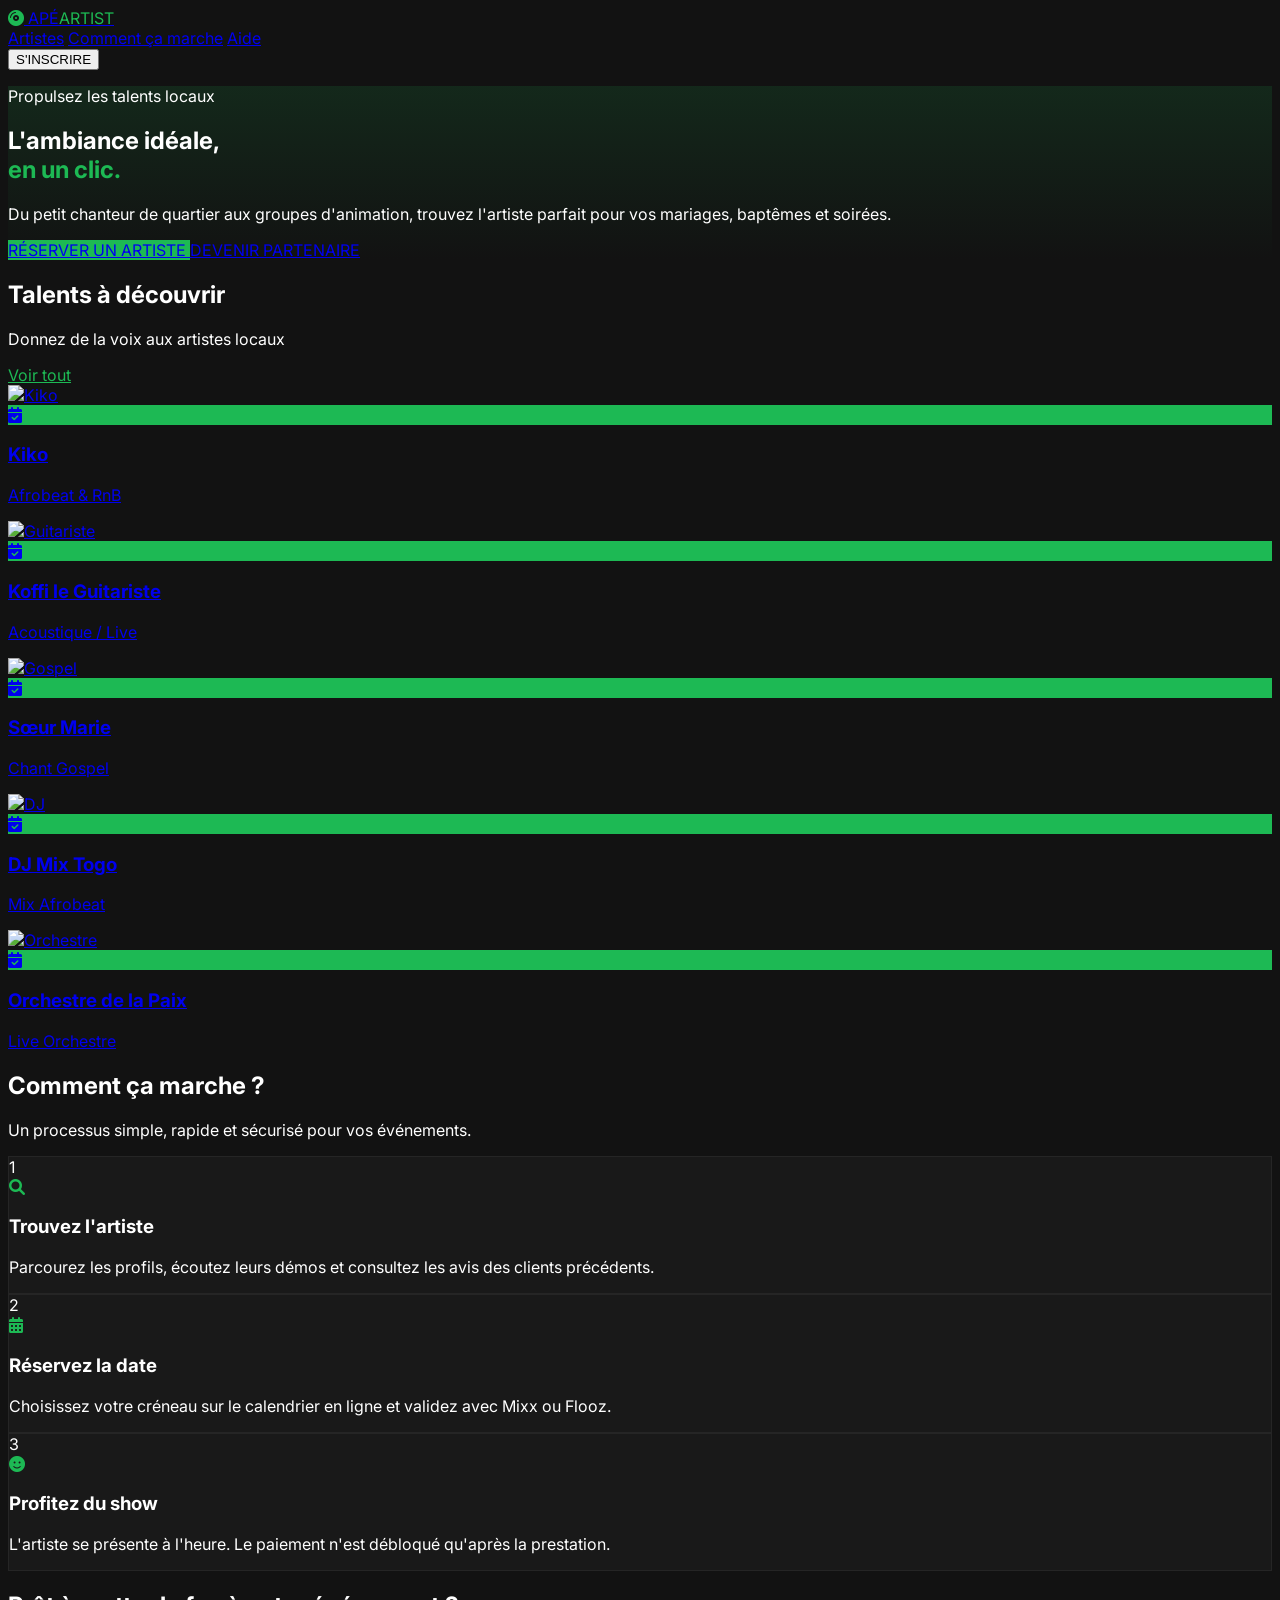
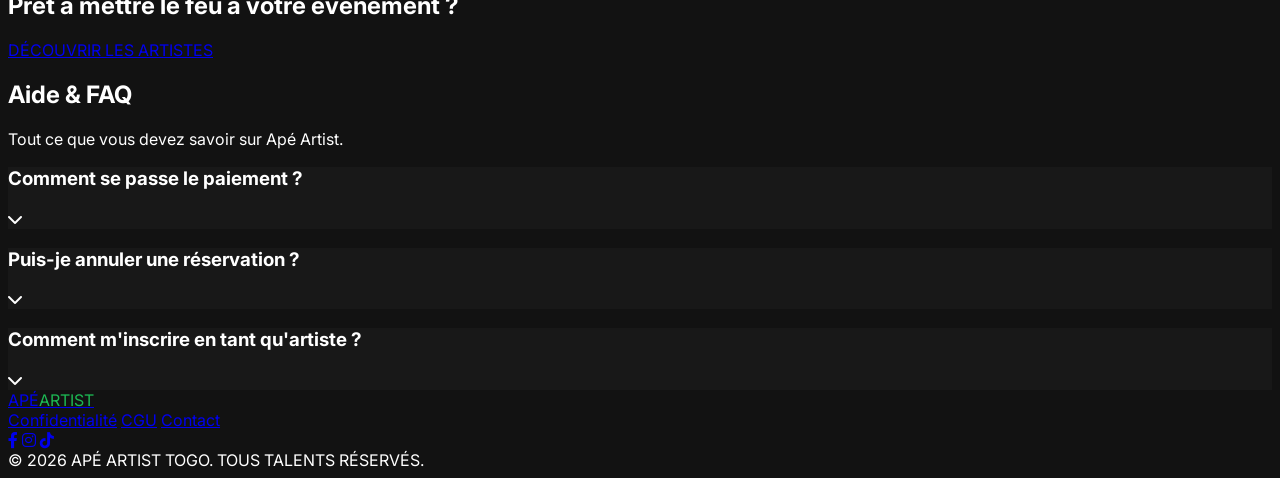
==== index.html @ c3b59874 "Add changes" ====
<!DOCTYPE html>
<html lang="fr">
<head>
    <meta charset="UTF-8">
    <meta name="viewport" content="width=device-width, initial-scale=1.0">
    <title>Apé Artist | Ambiancez vos évènements</title>
    <script src="https://cdn.tailwindcss.com"></script>
    <link href="https://cdnjs.cloudflare.com/ajax/libs/font-awesome/6.0.0/css/all.min.css" rel="stylesheet">
    <style>
        @import url('https://fonts.googleapis.com/css2?family=Inter:wght@400;700;900&display=swap');
        body { background-color: #121212; color: white; font-family: 'Inter', sans-serif; scroll-behavior: smooth; }
        .spotify-green { color: #1DB954; }
        .bg-spotify-green { background-color: #1DB954; }
        .bg-spotify-card { background-color: #181818; transition: all 0.3s ease; }
        .bg-spotify-card:hover { background-color: #282828; transform: translateY(-5px); }
        .gradient-hero { background: linear-gradient(0deg, #121212 0%, #1db95422 100%); }
        
        /* FAQ Accordion Logic */
        .faq-answer { max-height: 0; overflow: hidden; transition: max-height 0.3s ease-out; }
        .faq-item.active .faq-answer { max-height: 500px; padding-top: 1rem; }
        .faq-item.active i { transform: rotate(180deg); color: #1DB954; }

        .step-card { background: rgba(255,255,255,0.03); border: 1px solid rgba(255,255,255,0.05); }
    </style>
</head>
<body>

    <!-- NAVIGATION -->
    <nav class="sticky top-0 bg-[#121212]/95 backdrop-blur-md z-50 border-b border-white/5">
        <div class="max-w-7xl mx-auto px-6 md:px-12 py-4 flex items-center justify-between">
            <a href="index.html" class="text-2xl font-black tracking-tighter flex items-center">
                <i class="fa-solid fa-compact-disc mr-2 spotify-green"></i>
                APÉ<span class="spotify-green">ARTIST</span>
            </a>
            <div class="hidden md:flex space-x-8 font-bold text-xs uppercase tracking-widest">
                <a href="#artists" class="hover:text-white text-gray-400 transition-colors">Artistes</a>
                <a href="#how-it-works" class="hover:text-white text-gray-400 transition-colors">Comment ça marche</a>
                <a href="#faq" class="hover:text-white text-gray-400 transition-colors">Aide</a>
            </div>
            <button class="bg-white text-black px-6 py-2.5 rounded-full font-black hover:scale-105 transition-transform text-xs uppercase">
                S'INSCRIRE
            </button>
        </div>
    </nav>

    <!-- HERO -->
    <section class="gradient-hero pt-24 pb-32 px-6 md:px-12">
        <div class="max-w-7xl mx-auto text-center">
            <p class="uppercase font-black tracking-[0.3em] text-[10px] text-spotify-green mb-6">Propulsez les talents locaux</p>
            <h1 class="text-6xl md:text-8xl font-black mb-8 tracking-tighter leading-none">
                L'ambiance idéale,<br>
                <span class="spotify-green">en un clic.</span>
            </h1>
            <p class="text-lg md:text-xl text-gray-400 mb-12 max-w-2xl mx-auto font-medium">
                Du petit chanteur de quartier aux groupes d'animation, trouvez l'artiste parfait pour vos mariages, baptêmes et soirées.
            </p>
            <div class="flex flex-col md:flex-row justify-center gap-6">
                <a href="artists.html" class="bg-spotify-green text-black px-12 py-5 rounded-full font-black text-sm hover:scale-105 transition-transform shadow-xl shadow-green-500/10 uppercase">
                    RÉSERVER UN ARTISTE
                </a>
                <a href="#" class="border border-white/20 px-12 py-5 rounded-full font-black text-sm hover:scale-105 hover:bg-white/5 transition-all uppercase">
                    DEVENIR PARTENAIRE
                </a>
            </div>
        </div>
    </section>

    <!-- ARTISTES -->
    <section id="artists" class="py-24 px-6 md:px-12">
        <div class="max-w-7xl mx-auto">
            <div class="flex justify-between items-end mb-12">
                <div>
                    <h2 class="text-3xl md:text-4xl font-black tracking-tight">Talents à découvrir</h2>
                    <p class="text-gray-500 font-medium">Donnez de la voix aux artistes locaux</p>
                </div>
                <a href="artists.html" class="spotify-green font-black text-xs uppercase tracking-widest hover:underline">Voir tout</a>
            </div>

            <div class="grid grid-cols-2 md:grid-cols-4 lg:grid-cols-5 gap-6">
                <!-- Card 1 - Kiko -->
                <a href="profile.html" class="bg-spotify-card p-4 rounded-2xl cursor-pointer group block">
                    <div class="relative mb-4 overflow-hidden rounded-xl">
                        <img src="https://cdn-images.dzcdn.net/images/artist/9684760aba0fc6d62cc1f56939b9abab/1900x1900-000000-80-0-0.jpg" class="aspect-square object-cover group-hover:scale-110 transition-transform duration-500" alt="Kiko">
                        <div class="absolute bottom-3 right-3 bg-spotify-green w-10 h-10 rounded-full flex items-center justify-center shadow-lg opacity-0 group-hover:opacity-100 transition-all translate-y-4 group-hover:translate-y-0">
                            <i class="fa-solid fa-calendar-check text-black"></i>
                        </div>
                    </div>
                    <h3 class="font-bold truncate">Kiko</h3>
                    <p class="text-gray-500 text-xs font-bold tracking-wider mt-1">Afrobeat & RnB</p>
                </a>
                
                <!-- Card 2 - Guitariste -->
                <a href="profile.html" class="bg-spotify-card p-4 rounded-2xl cursor-pointer group block">
                    <div class="relative mb-4 overflow-hidden rounded-xl">
                        <img src="https://images.unsplash.com/photo-1520110120835-c96534a4c984?auto=format&fit=crop&w=300&q=80" class="aspect-square object-cover group-hover:scale-110 transition-transform duration-500" alt="Guitariste">
                        <div class="absolute bottom-3 right-3 bg-spotify-green w-10 h-10 rounded-full flex items-center justify-center shadow-lg opacity-0 group-hover:opacity-100 transition-all translate-y-4 group-hover:translate-y-0">
                            <i class="fa-solid fa-calendar-check text-black"></i>
                        </div>
                    </div>
                    <h3 class="font-bold truncate">Koffi le Guitariste</h3>
                    <p class="text-gray-500 text-xs font-bold tracking-wider mt-1">Acoustique / Live</p>
                </a>

                <!-- Card 3 - Gospel -->
                <a href="profile.html" class="bg-spotify-card p-4 rounded-2xl cursor-pointer group block">
                    <div class="relative mb-4 overflow-hidden rounded-xl">
                        <img src="https://images.unsplash.com/photo-1493225255756-d9584f8606e9?auto=format&fit=crop&w=300&q=80" class="aspect-square object-cover group-hover:scale-110 transition-transform duration-500" alt="Gospel">
                        <div class="absolute bottom-3 right-3 bg-spotify-green w-10 h-10 rounded-full flex items-center justify-center shadow-lg opacity-0 group-hover:opacity-100 transition-all translate-y-4 group-hover:translate-y-0">
                            <i class="fa-solid fa-calendar-check text-black"></i>
                        </div>
                    </div>
                    <h3 class="font-bold truncate">Sœur Marie</h3>
                    <p class="text-gray-500 text-xs font-bold tracking-wider mt-1">Chant Gospel</p>
                </a>

                <!-- Card 4 - DJ -->
                <a href="profile.html" class="bg-spotify-card p-4 rounded-2xl cursor-pointer group block">
                    <div class="relative mb-4 overflow-hidden rounded-xl">
                        <img src="https://images.unsplash.com/photo-1508700115892-45ecd05ae2ad?auto=format&fit=crop&w=300&q=80" class="aspect-square object-cover group-hover:scale-110 transition-transform duration-500" alt="DJ">
                        <div class="absolute bottom-3 right-3 bg-spotify-green w-10 h-10 rounded-full flex items-center justify-center shadow-lg opacity-0 group-hover:opacity-100 transition-all translate-y-4 group-hover:translate-y-0">
                            <i class="fa-solid fa-calendar-check text-black"></i>
                        </div>
                    </div>
                    <h3 class="font-bold truncate">DJ Mix Togo</h3>
                    <p class="text-gray-500 text-xs font-bold tracking-wider mt-1">Mix Afrobeat</p>
                </a>

                <!-- Card 5 - Orchestre -->
                <a href="profile.html" class="bg-spotify-card p-4 rounded-2xl cursor-pointer group block">
                    <div class="relative mb-4 overflow-hidden rounded-xl">
                        <img src="https://images.unsplash.com/photo-1470225620780-dba8ba36b745?auto=format&fit=crop&w=300&q=80" class="aspect-square object-cover group-hover:scale-110 transition-transform duration-500" alt="Orchestre">
                        <div class="absolute bottom-3 right-3 bg-spotify-green w-10 h-10 rounded-full flex items-center justify-center shadow-lg opacity-0 group-hover:opacity-100 transition-all translate-y-4 group-hover:translate-y-0">
                            <i class="fa-solid fa-calendar-check text-black"></i>
                        </div>
                    </div>
                    <h3 class="font-bold truncate">Orchestre de la Paix</h3>
                    <p class="text-gray-500 text-xs font-bold tracking-wider mt-1">Live Orchestre</p>
                </a>
            </div>
        </div>
    </section>

    <!-- COMMENT ÇA MARCHE -->
    <section id="how-it-works" class="py-24 px-6 md:px-12 bg-black/50">
        <div class="max-w-7xl mx-auto">
            <div class="text-center mb-20">
                <h2 class="text-4xl md:text-5xl font-black mb-4">Comment ça marche ?</h2>
                <p class="text-gray-500 max-w-xl mx-auto">Un processus simple, rapide et sécurisé pour vos événements.</p>
            </div>
            
            <div class="grid md:grid-cols-3 gap-8">
                <!-- Etape 1 -->
                <div class="step-card p-10 rounded-3xl relative overflow-hidden group">
                    <div class="absolute -top-6 -right-6 text-9xl font-black text-white/5 group-hover:text-spotify-green/10 transition-colors">1</div>
                    <div class="w-16 h-16 bg-spotify-green/10 rounded-2xl flex items-center justify-center mb-8">
                        <i class="fa-solid fa-magnifying-glass text-2xl spotify-green"></i>
                    </div>
                    <h3 class="text-2xl font-black mb-4">Trouvez l'artiste</h3>
                    <p class="text-gray-400 leading-relaxed font-medium">Parcourez les profils, écoutez leurs démos et consultez les avis des clients précédents.</p>
                </div>
                <!-- Etape 2 -->
                <div class="step-card p-10 rounded-3xl relative overflow-hidden group">
                    <div class="absolute -top-6 -right-6 text-9xl font-black text-white/5 group-hover:text-spotify-green/10 transition-colors">2</div>
                    <div class="w-16 h-16 bg-spotify-green/10 rounded-2xl flex items-center justify-center mb-8">
                        <i class="fa-solid fa-calendar-days text-2xl spotify-green"></i>
                    </div>
                    <h3 class="text-2xl font-black mb-4">Réservez la date</h3>
                    <p class="text-gray-400 leading-relaxed font-medium">Choisissez votre créneau sur le calendrier en ligne et validez avec Mixx ou Flooz.</p>
                </div>
                <!-- Etape 3 -->
                <div class="step-card p-10 rounded-3xl relative overflow-hidden group">
                    <div class="absolute -top-6 -right-6 text-9xl font-black text-white/5 group-hover:text-spotify-green/10 transition-colors">3</div>
                    <div class="w-16 h-16 bg-spotify-green/10 rounded-2xl flex items-center justify-center mb-8">
                        <i class="fa-solid fa-face-smile text-2xl spotify-green"></i>
                    </div>
                    <h3 class="text-2xl font-black mb-4">Profitez du show</h3>
                    <p class="text-gray-400 leading-relaxed font-medium">L'artiste se présente à l'heure. Le paiement n'est débloqué qu'après la prestation.</p>
                </div>
            </div>
        </div>
    </section>

    <section class="py-32 px-8 text-center bg-gradient-to-t from-[#1DB95433] to-[#121212]">
        <h2 class="text-5xl font-black mb-8">Prêt à mettre le feu à votre événement ?</h2>
        <a href="artists.html" class="bg-white text-black px-12 py-5 rounded-full font-black text-lg hover:scale-110 transition-transform">
            DÉCOUVRIR LES ARTISTES
        </a>
    </section>

    <!-- FAQ -->
    <section id="faq" class="py-24 px-6 md:px-12">
        <div class="max-w-3xl mx-auto">
            <div class="text-center mb-16">
                <h2 class="text-4xl font-black mb-4">Aide & FAQ</h2>
                <p class="text-gray-500">Tout ce que vous devez savoir sur Apé Artist.</p>
            </div>

            <div class="space-y-4">
                <div class="faq-item bg-spotify-card rounded-2xl p-6 cursor-pointer border border-white/5" onclick="toggleFaq(this)">
                    <div class="flex justify-between items-center">
                        <h3 class="font-bold text-lg">Comment se passe le paiement ?</h3>
                        <i class="fa-solid fa-chevron-down text-sm transition-transform duration-300"></i>
                    </div>
                    <div class="faq-answer text-gray-400 font-medium leading-relaxed">
                        Le paiement s'effectue via T-Money ou Flooz au moment de la réservation. Apé Artist conserve les fonds en toute sécurité et ne les reverse à l'artiste qu'une fois l'événement terminé et validé par vous.
                    </div>
                </div>

                <div class="faq-item bg-spotify-card rounded-2xl p-6 cursor-pointer border border-white/5" onclick="toggleFaq(this)">
                    <div class="flex justify-between items-center">
                        <h3 class="font-bold text-lg">Puis-je annuler une réservation ?</h3>
                        <i class="fa-solid fa-chevron-down text-sm transition-transform duration-300"></i>
                    </div>
                    <div class="faq-answer text-gray-400 font-medium leading-relaxed">
                        Oui, les conditions d'annulation dépendent de chaque artiste. En général, une annulation 48h à l'avance permet un remboursement total (hors frais de service).
                    </div>
                </div>

                <div class="faq-item bg-spotify-card rounded-2xl p-6 cursor-pointer border border-white/5" onclick="toggleFaq(this)">
                    <div class="flex justify-between items-center">
                        <h3 class="font-bold text-lg">Comment m'inscrire en tant qu'artiste ?</h3>
                        <i class="fa-solid fa-chevron-down text-sm transition-transform duration-300"></i>
                    </div>
                    <div class="faq-answer text-gray-400 font-medium leading-relaxed">
                        Cliquez sur le bouton "S'inscrire" et choisissez le profil Artiste. Vous devrez remplir vos informations, ajouter des photos et une démo audio ou vidéo.
                    </div>
                </div>
            </div>
        </div>
    </section>

    <!-- FOOTER -->
    <footer class="bg-black py-16 border-t border-white/5">
        <div class="max-w-7xl mx-auto px-6 md:px-12">
            <div class="flex flex-col md:flex-row justify-between items-center gap-8 mb-12">
                <a href="index.html" class="text-2xl font-black tracking-tighter">
                    APÉ<span class="spotify-green">ARTIST</span>
                </a>
                <div class="flex space-x-8 text-gray-500 font-bold text-xs uppercase tracking-widest">
                    <a href="#" class="hover:text-white transition-colors">Confidentialité</a>
                    <a href="#" class="hover:text-white transition-colors">CGU</a>
                    <a href="#" class="hover:text-white transition-colors">Contact</a>
                </div>
                <div class="flex space-x-4">
                    <a href="#" class="w-10 h-10 bg-white/5 rounded-full flex items-center justify-center hover:bg-white hover:text-black transition-all"><i class="fa-brands fa-facebook-f"></i></a>
                    <a href="#" class="w-10 h-10 bg-white/5 rounded-full flex items-center justify-center hover:bg-white hover:text-black transition-all"><i class="fa-brands fa-instagram"></i></a>
                    <a href="#" class="w-10 h-10 bg-white/5 rounded-full flex items-center justify-center hover:bg-white hover:text-black transition-all"><i class="fa-brands fa-tiktok"></i></a>
                </div>
            </div>
            <div class="text-center text-[10px] text-gray-600 font-bold uppercase tracking-[0.4em]">
                © 2026 APÉ ARTIST TOGO. TOUS TALENTS RÉSERVÉS.
            </div>
        </div>
    </footer>

    <script>
        function toggleFaq(element) {
            // Close other FAQ items
            document.querySelectorAll('.faq-item').forEach(item => {
                if (item !== element) {
                    item.classList.remove('active');
                }
            });
            // Toggle current item
            element.classList.toggle('active');
        }
    </script>
</body>
</html>
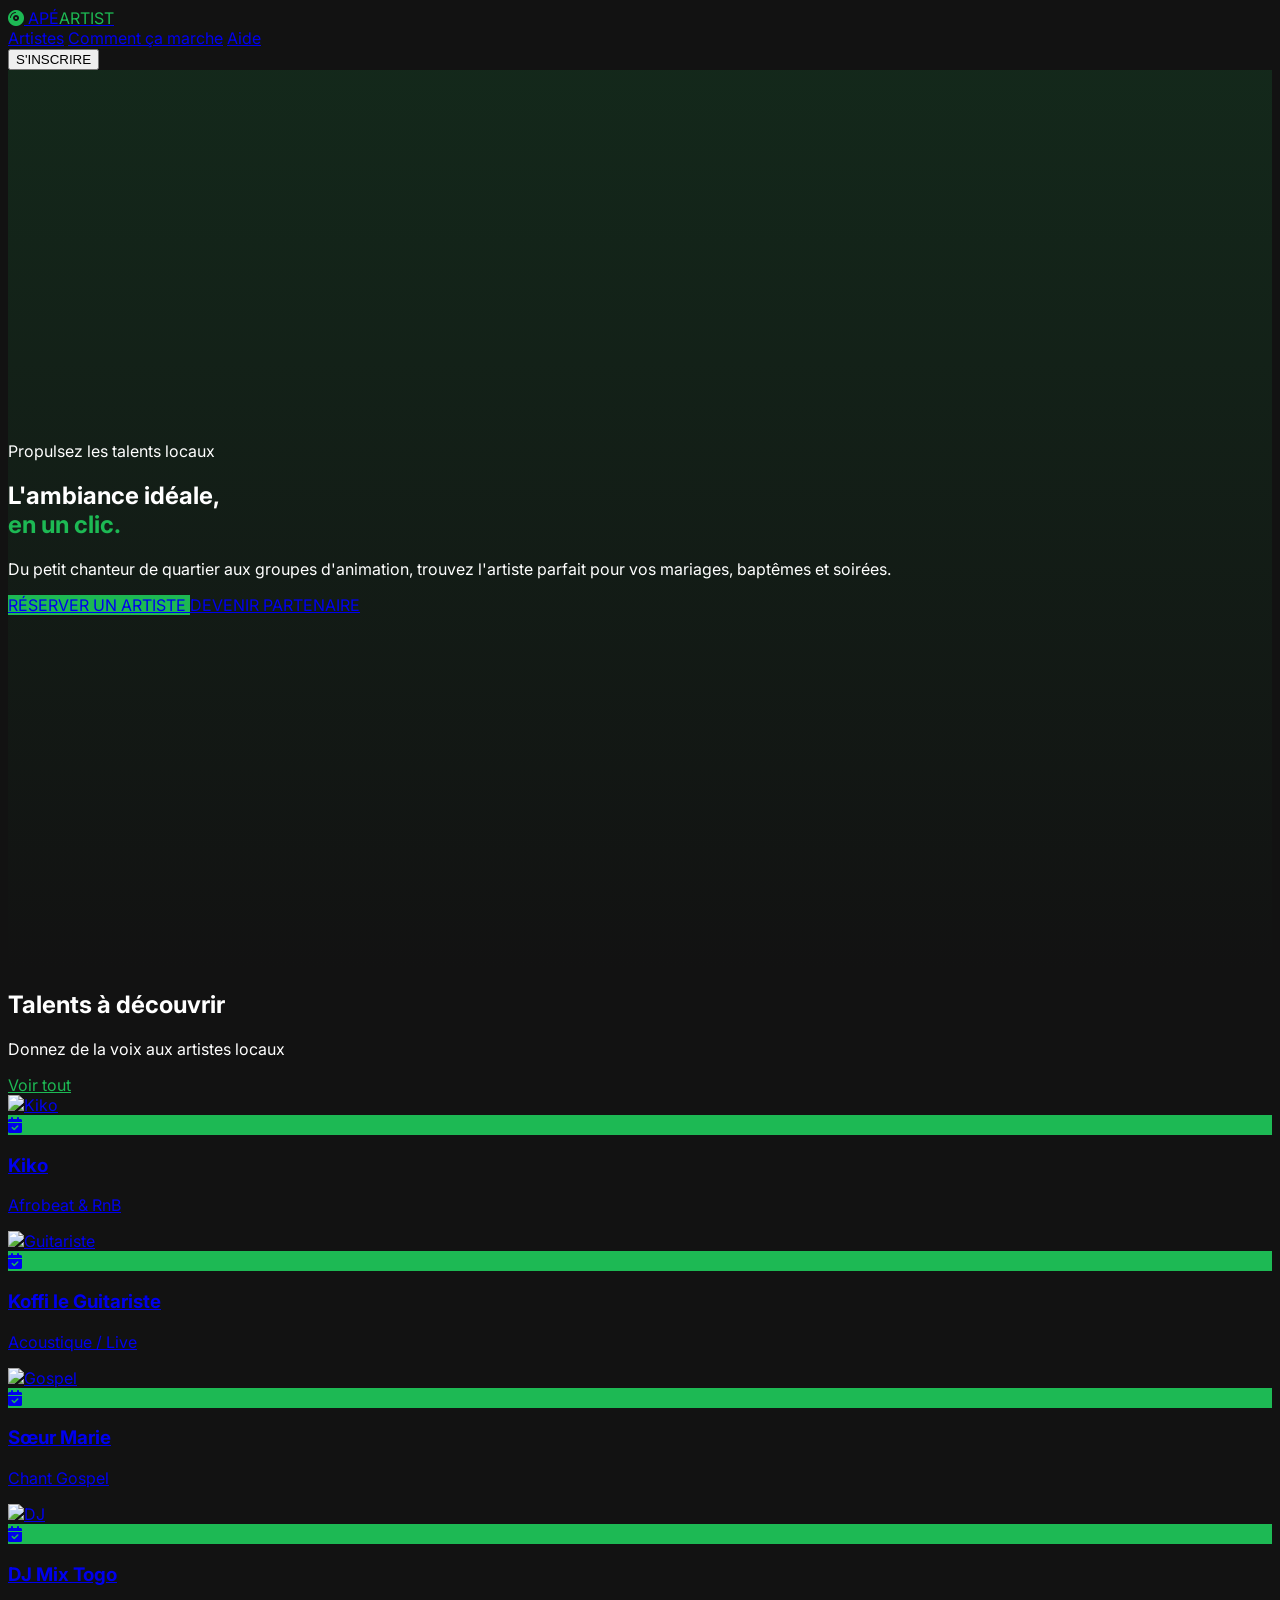
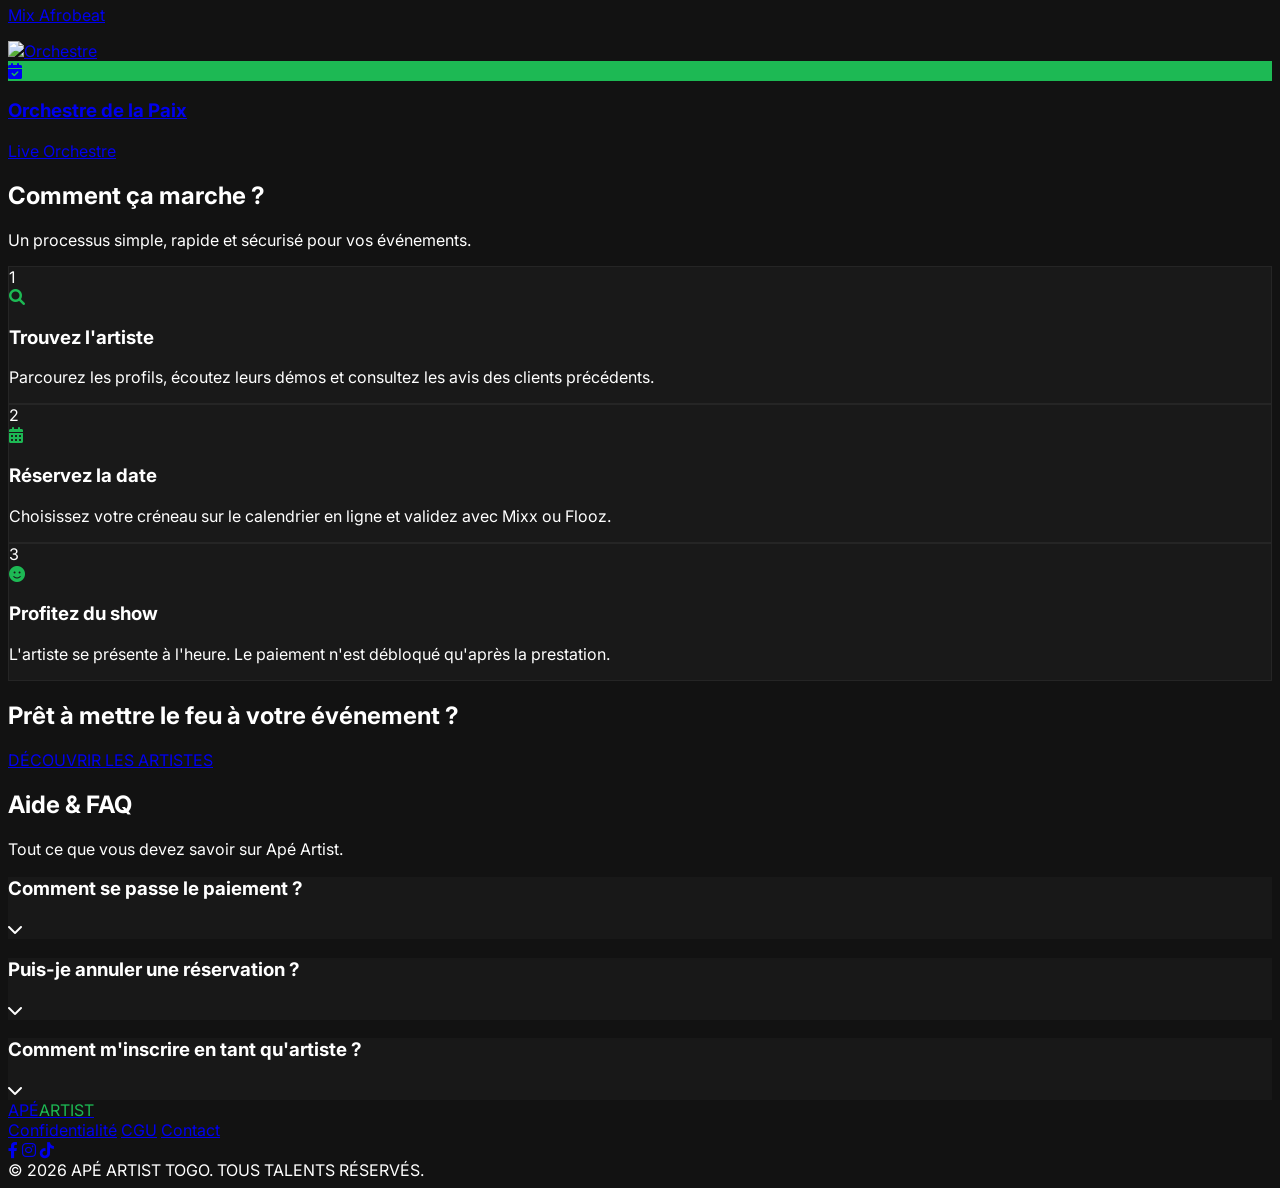
==== commit 21a0b0e9: "Add changes" ====
--- a/index.html
+++ b/index.html
@@ -13,7 +13,7 @@
         .bg-spotify-green { background-color: #1DB954; }
         .bg-spotify-card { background-color: #181818; transition: all 0.3s ease; }
         .bg-spotify-card:hover { background-color: #282828; transform: translateY(-5px); }
-        .gradient-hero { background: linear-gradient(0deg, #121212 0%, #1db95422 100%); }
+        .gradient-hero { min-height: 100vh; display: flex; align-items: center; background: linear-gradient(0deg, #121212 0%, #1db95422 100%); }
         
         /* FAQ Accordion Logic */
         .faq-answer { max-height: 0; overflow: hidden; transition: max-height 0.3s ease-out; }
@@ -44,8 +44,8 @@
     </nav>
 
     <!-- HERO -->
-    <section class="gradient-hero pt-24 pb-32 px-6 md:px-12">
-        <div class="max-w-7xl mx-auto text-center">
+    <section class="gradient-hero px-6 md:px-12">
+        <div class="max-w-7xl mx-auto text-center w-full">
             <p class="uppercase font-black tracking-[0.3em] text-[10px] text-spotify-green mb-6">Propulsez les talents locaux</p>
             <h1 class="text-6xl md:text-8xl font-black mb-8 tracking-tighter leading-none">
                 L'ambiance idéale,<br>
@@ -237,9 +237,9 @@
                     APÉ<span class="spotify-green">ARTIST</span>
                 </a>
                 <div class="flex space-x-8 text-gray-500 font-bold text-xs uppercase tracking-widest">
-                    <a href="#" class="hover:text-white transition-colors">Confidentialité</a>
-                    <a href="#" class="hover:text-white transition-colors">CGU</a>
-                    <a href="#" class="hover:text-white transition-colors">Contact</a>
+                    <a href="confidentialites.html" class="hover:text-white transition-colors">Confidentialité</a>
+                    <a href="cgu.html" class="hover:text-white transition-colors">CGU</a>
+                    <a href="contact.html" class="hover:text-white transition-colors">Contact</a>
                 </div>
                 <div class="flex space-x-4">
                     <a href="#" class="w-10 h-10 bg-white/5 rounded-full flex items-center justify-center hover:bg-white hover:text-black transition-all"><i class="fa-brands fa-facebook-f"></i></a>
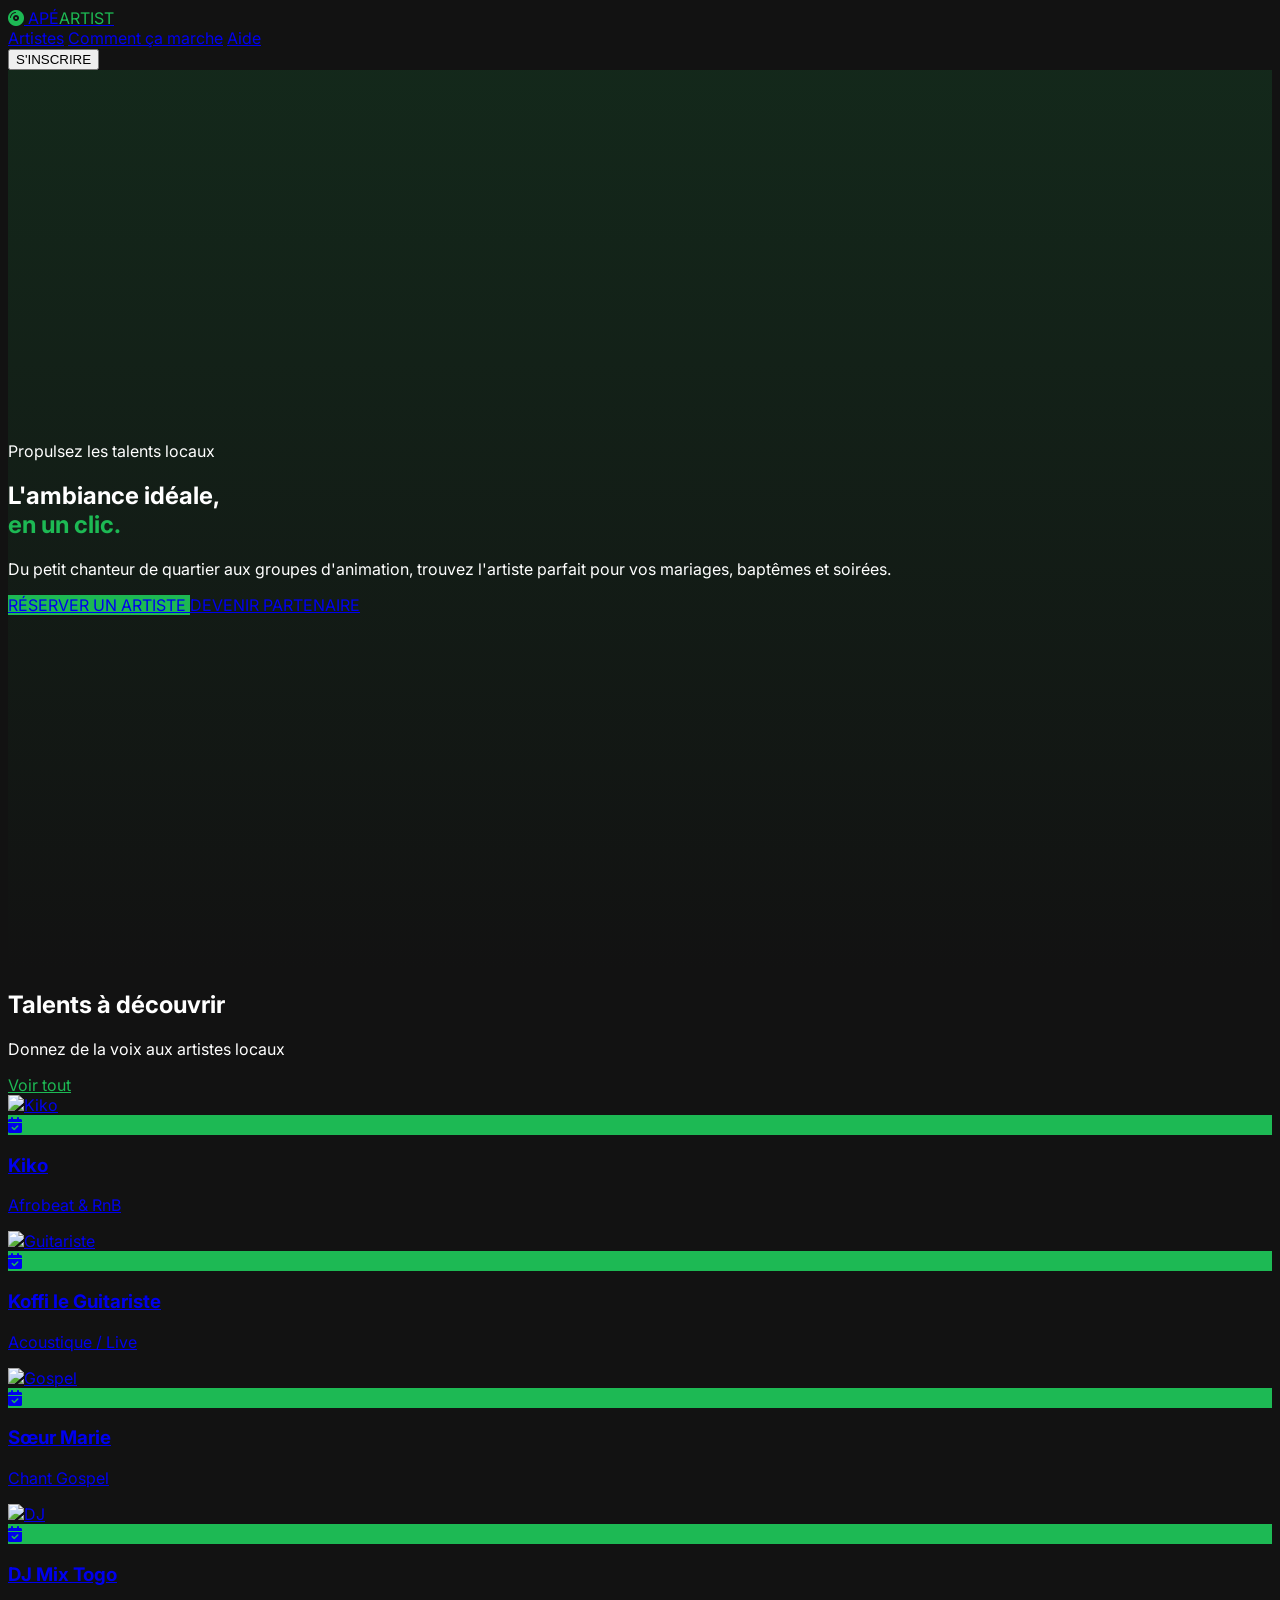
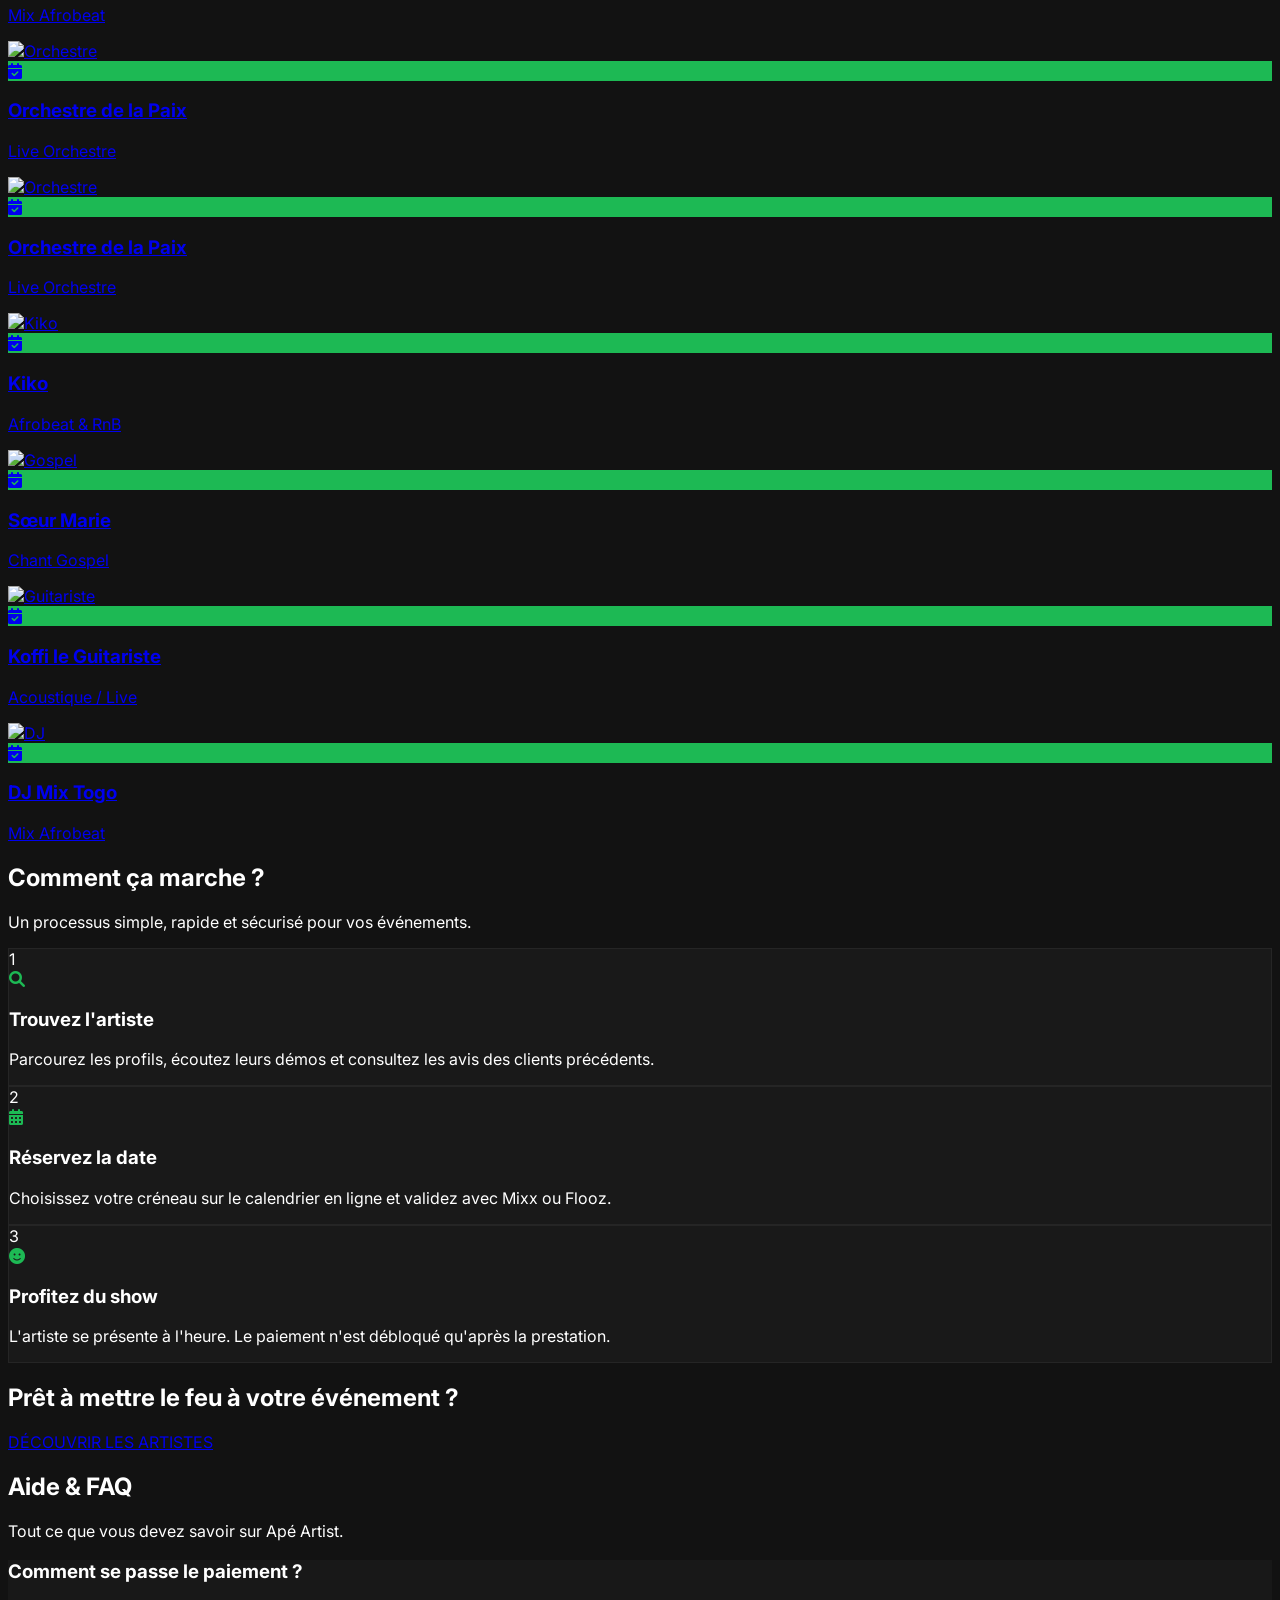
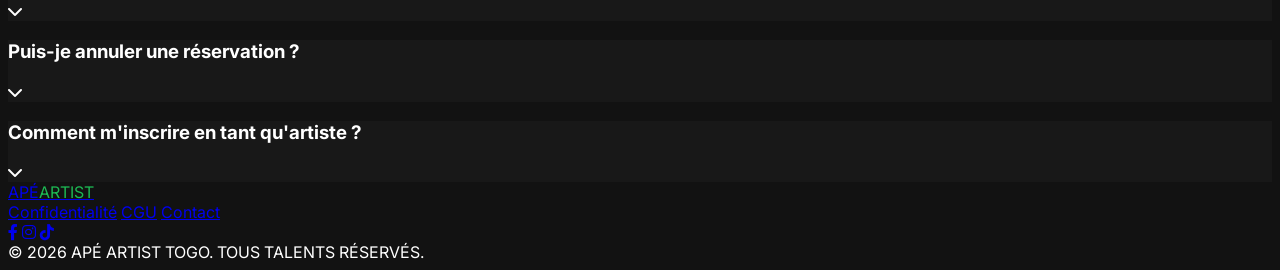
==== commit edb4b752: "Add changes" ====
--- a/index.html
+++ b/index.html
@@ -6,6 +6,8 @@
     <title>Apé Artist | Ambiancez vos évènements</title>
     <script src="https://cdn.tailwindcss.com"></script>
     <link href="https://cdnjs.cloudflare.com/ajax/libs/font-awesome/6.0.0/css/all.min.css" rel="stylesheet">
+    <!-- Favicon -->
+    <link rel="icon" type="image/x-icon" href="static/img/favicon.svg">
     <style>
         @import url('https://fonts.googleapis.com/css2?family=Inter:wght@400;700;900&display=swap');
         body { background-color: #121212; color: white; font-family: 'Inter', sans-serif; scroll-behavior: smooth; }
@@ -136,6 +138,66 @@
                     <h3 class="font-bold truncate">Orchestre de la Paix</h3>
                     <p class="text-gray-500 text-xs font-bold tracking-wider mt-1">Live Orchestre</p>
                 </a>
+                
+                <!-- Card 5 - Orchestre -->
+                <a href="profile.html" class="bg-spotify-card p-4 rounded-2xl cursor-pointer group block">
+                    <div class="relative mb-4 overflow-hidden rounded-xl">
+                        <img src="https://images.unsplash.com/photo-1470225620780-dba8ba36b745?auto=format&fit=crop&w=300&q=80" class="aspect-square object-cover group-hover:scale-110 transition-transform duration-500" alt="Orchestre">
+                        <div class="absolute bottom-3 right-3 bg-spotify-green w-10 h-10 rounded-full flex items-center justify-center shadow-lg opacity-0 group-hover:opacity-100 transition-all translate-y-4 group-hover:translate-y-0">
+                            <i class="fa-solid fa-calendar-check text-black"></i>
+                        </div>
+                    </div>
+                    <h3 class="font-bold truncate">Orchestre de la Paix</h3>
+                    <p class="text-gray-500 text-xs font-bold tracking-wider mt-1">Live Orchestre</p>
+                </a>
+
+                <!-- Card 1 - Kiko -->
+                <a href="profile.html" class="bg-spotify-card p-4 rounded-2xl cursor-pointer group block">
+                    <div class="relative mb-4 overflow-hidden rounded-xl">
+                        <img src="https://cdn-images.dzcdn.net/images/artist/9684760aba0fc6d62cc1f56939b9abab/1900x1900-000000-80-0-0.jpg" class="aspect-square object-cover group-hover:scale-110 transition-transform duration-500" alt="Kiko">
+                        <div class="absolute bottom-3 right-3 bg-spotify-green w-10 h-10 rounded-full flex items-center justify-center shadow-lg opacity-0 group-hover:opacity-100 transition-all translate-y-4 group-hover:translate-y-0">
+                            <i class="fa-solid fa-calendar-check text-black"></i>
+                        </div>
+                    </div>
+                    <h3 class="font-bold truncate">Kiko</h3>
+                    <p class="text-gray-500 text-xs font-bold tracking-wider mt-1">Afrobeat & RnB</p>
+                </a>
+
+                <!-- Card 3 - Gospel -->
+                <a href="profile.html" class="bg-spotify-card p-4 rounded-2xl cursor-pointer group block">
+                    <div class="relative mb-4 overflow-hidden rounded-xl">
+                        <img src="https://images.unsplash.com/photo-1493225255756-d9584f8606e9?auto=format&fit=crop&w=300&q=80" class="aspect-square object-cover group-hover:scale-110 transition-transform duration-500" alt="Gospel">
+                        <div class="absolute bottom-3 right-3 bg-spotify-green w-10 h-10 rounded-full flex items-center justify-center shadow-lg opacity-0 group-hover:opacity-100 transition-all translate-y-4 group-hover:translate-y-0">
+                            <i class="fa-solid fa-calendar-check text-black"></i>
+                        </div>
+                    </div>
+                    <h3 class="font-bold truncate">Sœur Marie</h3>
+                    <p class="text-gray-500 text-xs font-bold tracking-wider mt-1">Chant Gospel</p>
+                </a>
+                
+                <!-- Card 2 - Guitariste -->
+                <a href="profile.html" class="bg-spotify-card p-4 rounded-2xl cursor-pointer group block">
+                    <div class="relative mb-4 overflow-hidden rounded-xl">
+                        <img src="https://images.unsplash.com/photo-1520110120835-c96534a4c984?auto=format&fit=crop&w=300&q=80" class="aspect-square object-cover group-hover:scale-110 transition-transform duration-500" alt="Guitariste">
+                        <div class="absolute bottom-3 right-3 bg-spotify-green w-10 h-10 rounded-full flex items-center justify-center shadow-lg opacity-0 group-hover:opacity-100 transition-all translate-y-4 group-hover:translate-y-0">
+                            <i class="fa-solid fa-calendar-check text-black"></i>
+                        </div>
+                    </div>
+                    <h3 class="font-bold truncate">Koffi le Guitariste</h3>
+                    <p class="text-gray-500 text-xs font-bold tracking-wider mt-1">Acoustique / Live</p>
+                </a>
+
+                <!-- Card 4 - DJ -->
+                <a href="profile.html" class="bg-spotify-card p-4 rounded-2xl cursor-pointer group block">
+                    <div class="relative mb-4 overflow-hidden rounded-xl">
+                        <img src="https://images.unsplash.com/photo-1508700115892-45ecd05ae2ad?auto=format&fit=crop&w=300&q=80" class="aspect-square object-cover group-hover:scale-110 transition-transform duration-500" alt="DJ">
+                        <div class="absolute bottom-3 right-3 bg-spotify-green w-10 h-10 rounded-full flex items-center justify-center shadow-lg opacity-0 group-hover:opacity-100 transition-all translate-y-4 group-hover:translate-y-0">
+                            <i class="fa-solid fa-calendar-check text-black"></i>
+                        </div>
+                    </div>
+                    <h3 class="font-bold truncate">DJ Mix Togo</h3>
+                    <p class="text-gray-500 text-xs font-bold tracking-wider mt-1">Mix Afrobeat</p>
+                </a>
             </div>
         </div>
     </section>
@@ -189,7 +251,7 @@
 
     <!-- FAQ -->
     <section id="faq" class="py-24 px-6 md:px-12">
-        <div class="max-w-3xl mx-auto">
+        <div class="max-w-5xl mx-auto">
             <div class="text-center mb-16">
                 <h2 class="text-4xl font-black mb-4">Aide & FAQ</h2>
                 <p class="text-gray-500">Tout ce que vous devez savoir sur Apé Artist.</p>
@@ -237,7 +299,7 @@
                     APÉ<span class="spotify-green">ARTIST</span>
                 </a>
                 <div class="flex space-x-8 text-gray-500 font-bold text-xs uppercase tracking-widest">
-                    <a href="confidentialites.html" class="hover:text-white transition-colors">Confidentialité</a>
+                    <a href="confidentialite.html" class="hover:text-white transition-colors">Confidentialité</a>
                     <a href="cgu.html" class="hover:text-white transition-colors">CGU</a>
                     <a href="contact.html" class="hover:text-white transition-colors">Contact</a>
                 </div>
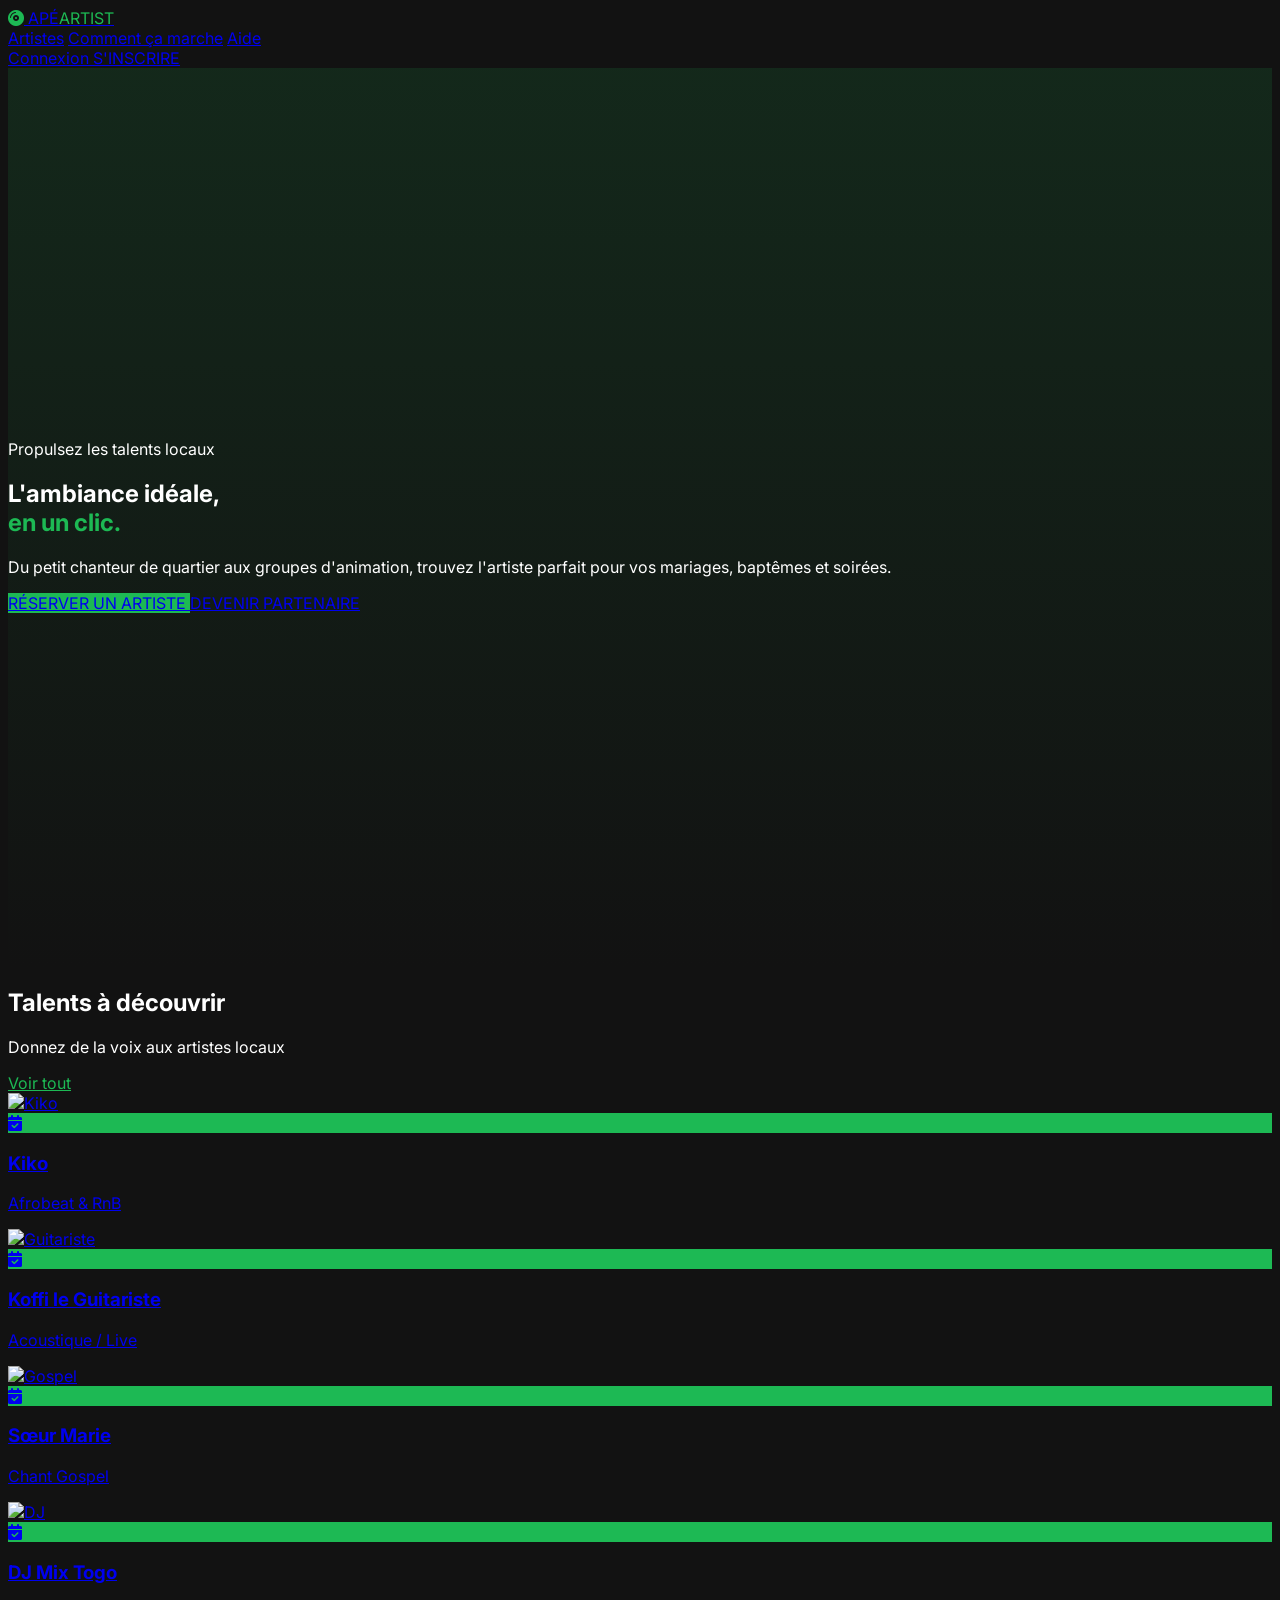
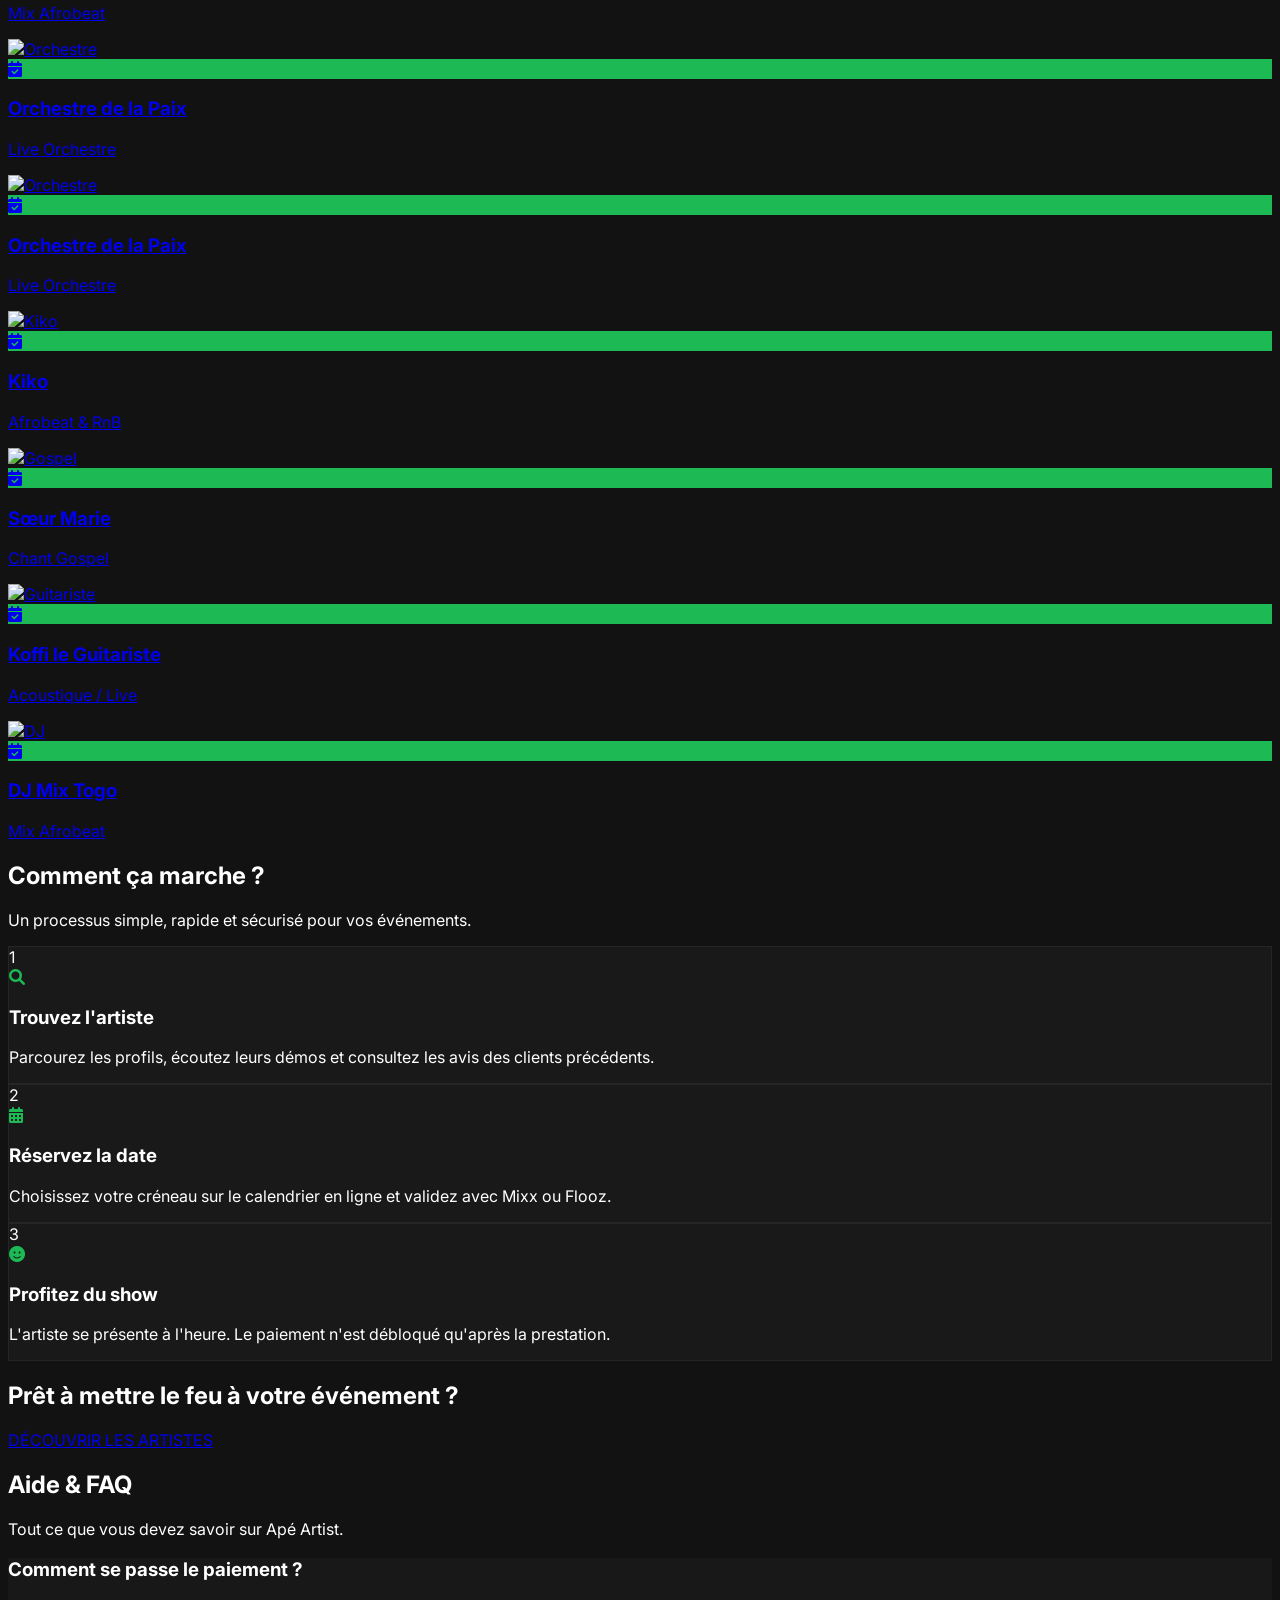
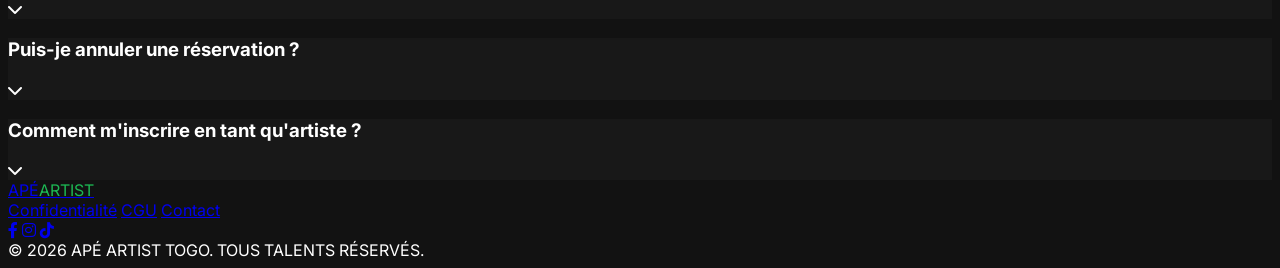
==== commit e3134b62: "feat: implement authentication pages and global CSS styling" ====
--- a/index.html
+++ b/index.html
@@ -39,15 +39,20 @@
                 <a href="#how-it-works" class="hover:text-white text-gray-400 transition-colors">Comment ça marche</a>
                 <a href="#faq" class="hover:text-white text-gray-400 transition-colors">Aide</a>
             </div>
-            <button class="bg-white text-black px-6 py-2.5 rounded-full font-black hover:scale-105 transition-transform text-xs uppercase">
-                S'INSCRIRE
-            </button>
+            <div class="flex items-center space-x-4">
+                <a href="login.html" class="text-gray-300 hover:text-white font-bold text-xs uppercase tracking-wider transition-colors px-2">
+                    Connexion
+                </a>
+                <a href="register.html" class="bg-white text-black px-6 py-2.5 rounded-full font-black hover:scale-105 transition-transform text-xs uppercase inline-block">
+                    S'INSCRIRE
+                </a>
+            </div>
         </div>
     </nav>
 
     <!-- HERO -->
-    <section class="gradient-hero px-6 md:px-12">
-        <div class="max-w-7xl mx-auto text-center w-full">
+    <section class="gradient-hero">
+        <div class="max-w-7xl mx-auto px-6 md:px-12 text-center w-full">
             <p class="uppercase font-black tracking-[0.3em] text-[10px] text-spotify-green mb-6">Propulsez les talents locaux</p>
             <h1 class="text-6xl md:text-8xl font-black mb-8 tracking-tighter leading-none">
                 L'ambiance idéale,<br>
@@ -68,8 +73,8 @@
     </section>
 
     <!-- ARTISTES -->
-    <section id="artists" class="py-24 px-6 md:px-12">
-        <div class="max-w-7xl mx-auto">
+    <section id="artists" class="py-24">
+        <div class="max-w-7xl mx-auto px-6 md:px-12">
             <div class="flex justify-between items-end mb-12">
                 <div>
                     <h2 class="text-3xl md:text-4xl font-black tracking-tight">Talents à découvrir</h2>
@@ -203,8 +208,8 @@
     </section>
 
     <!-- COMMENT ÇA MARCHE -->
-    <section id="how-it-works" class="py-24 px-6 md:px-12 bg-black/50">
-        <div class="max-w-7xl mx-auto">
+    <section id="how-it-works" class="py-24 bg-black/50">
+        <div class="max-w-7xl mx-auto px-6 md:px-12">
             <div class="text-center mb-20">
                 <h2 class="text-4xl md:text-5xl font-black mb-4">Comment ça marche ?</h2>
                 <p class="text-gray-500 max-w-xl mx-auto">Un processus simple, rapide et sécurisé pour vos événements.</p>
@@ -250,8 +255,8 @@
     </section>
 
     <!-- FAQ -->
-    <section id="faq" class="py-24 px-6 md:px-12">
-        <div class="max-w-5xl mx-auto">
+    <section id="faq" class="py-24">
+        <div class="max-w-5xl mx-auto px-6 md:px-12">
             <div class="text-center mb-16">
                 <h2 class="text-4xl font-black mb-4">Aide & FAQ</h2>
                 <p class="text-gray-500">Tout ce que vous devez savoir sur Apé Artist.</p>
